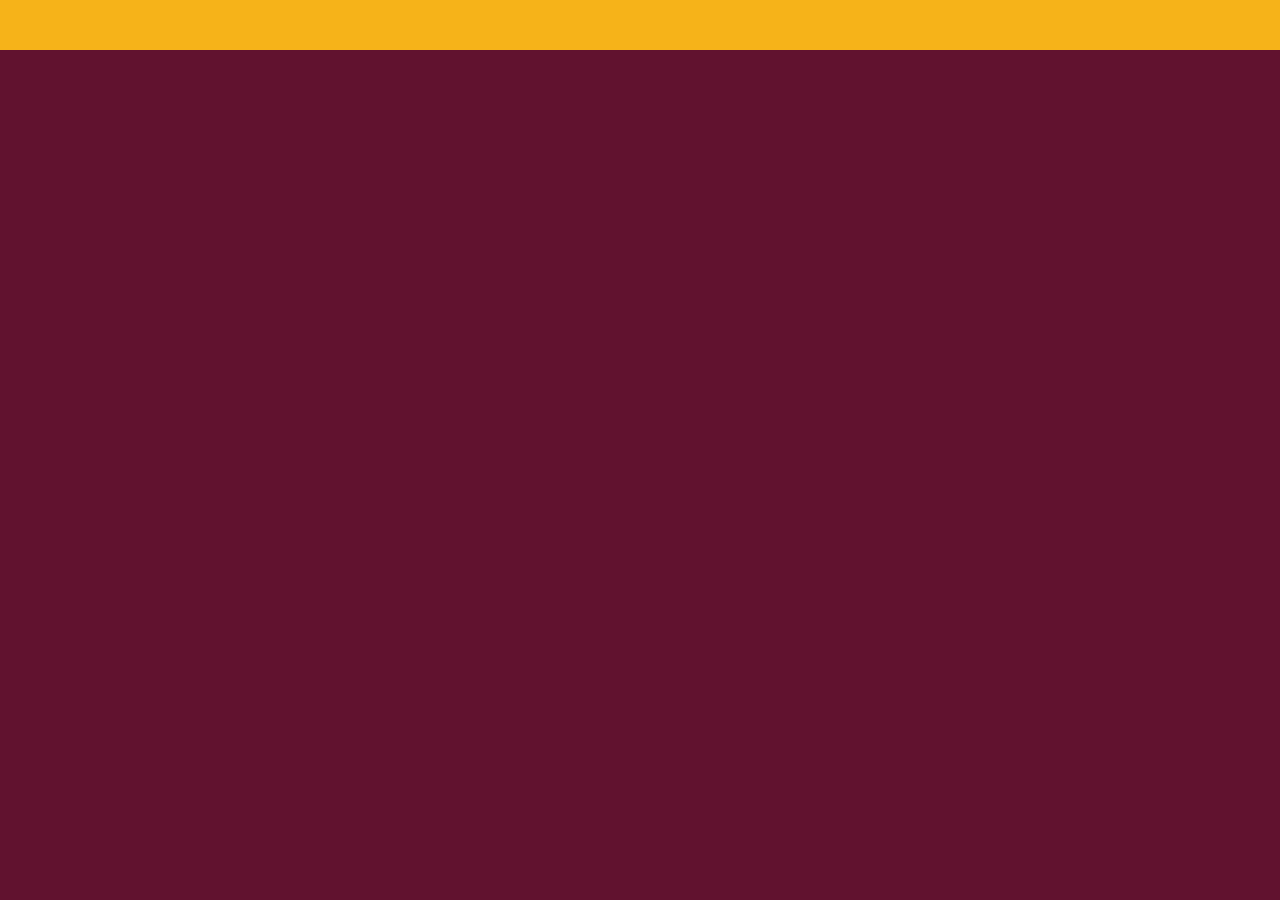
==== restaurant/index.html @ 797bd6df "link bootstrap 3.4.1" ====
<!DOCTYPE html>
<html lang="en">
<head>
    <meta charset="UTF-8">
    <meta http-equiv="X-UA-Compatible" content="IE=edge">
    <meta name="viewport" content="width=device-width, initial-scale=1.0">
    <title>Our restaurant</title>
    <link rel="stylesheet" href="https://stackpath.bootstrapcdn.com/bootstrap/3.4.1/css/bootstrap.min.css"
        integrity="sha384-HSMxcRTRxnN+Bdg0JdbxYKrThecOKuH5zCYotlSAcp1+c8xmyTe9GYg1l9a69psu" crossorigin="anonymous">
    <link rel="stylesheet" href="css/style.css">
    <link rel="preconnect" href="https://fonts.gstatic.com">
    <link href="https://fonts.googleapis.com/css2?family=Oxygen:wght@300;400;700&display=swap" rel="stylesheet">

</head>
<body>
    <header>
        <nav id="header-nav" class="navbar navbar-default">
            <div class="container">
                <div class="navbar-header">
                    <a href="index.html" class="">
                        <div id="logo-img" alt="logo image"></div>                    
                    </a> 
                </div>
            </div>
        </nav>
    </header>


   


    <script src="https://stackpath.bootstrapcdn.com/bootstrap/3.4.1/js/bootstrap.min.js"
        integrity="sha384-aJ21OjlMXNL5UyIl/XNwTMqvzeRMZH2w8c5cRVpzpU8Y5bApTppSuUkhZXN0VxHd"
        crossorigin="anonymous"></script>
</body>
</html>
---- restaurant/css/style.css ----
body {
  font-size: 16px;
  color: #fff;
  background-color: #61122f;
  font-family: "Oxygen", sans-serif;
}
#header-nav {
  background-color: #f6b319;
  border-radius: 0;
  border: 0;
}
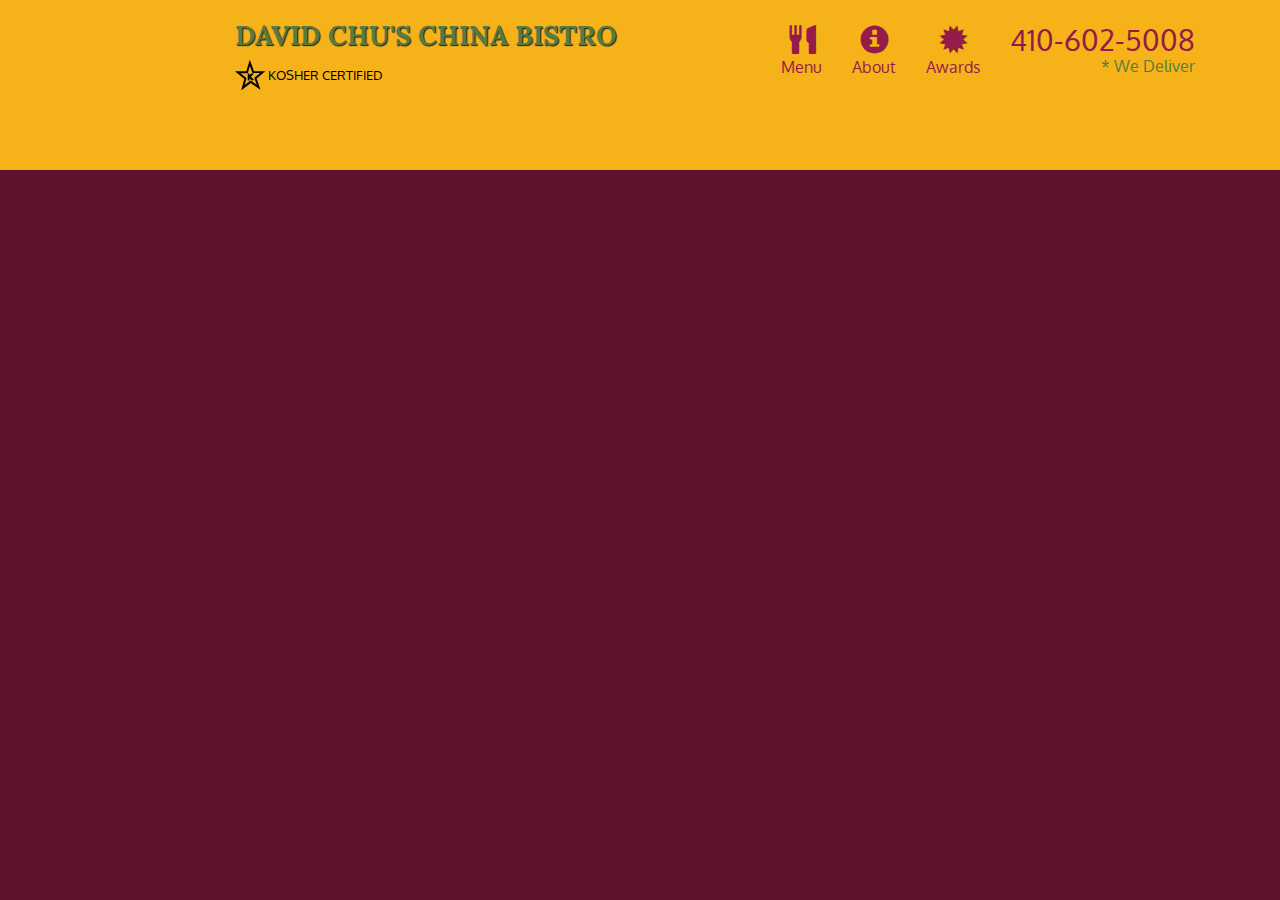
==== commit d3ca7f5b: "header done" ====
--- a/restaurant/index.html
+++ b/restaurant/index.html
@@ -10,6 +10,8 @@
     <link rel="stylesheet" href="css/style.css">
     <link rel="preconnect" href="https://fonts.gstatic.com">
     <link href="https://fonts.googleapis.com/css2?family=Oxygen:wght@300;400;700&display=swap" rel="stylesheet">
+    <link rel="preconnect" href="https://fonts.gstatic.com">
+    <link href="https://fonts.googleapis.com/css2?family=Lora&display=swap" rel="stylesheet">
 
 </head>
 <body>
@@ -17,18 +19,63 @@
         <nav id="header-nav" class="navbar navbar-default">
             <div class="container">
                 <div class="navbar-header">
-                    <a href="index.html" class="">
+                    <a href="index.html" class="pull-left visible-lg visible-md">
                         <div id="logo-img" alt="logo image"></div>                    
-                    </a> 
+                    </a>
+                    <div class="navbar-brand">
+                        <a href="index.html"><h1>David Chu's China Bistro</h1></a>
+                            <p><img alt="Kosher sertified" src="css/star-k-logo.png">                        
+                                <span>Kosher certified</span>
+                            </p>
+                    </div>
+                    <button type="button" class="navbar-toggle collapsed" data-toggle="collapse" data-target="#collapsable-nav"
+                        aria-expanded="false">
+                        <span class="sr-only">Toggle navigation</span>
+                        <span class="icon-bar"></span>
+                        <span class="icon-bar"></span>
+                        <span class="icon-bar"></span>
                 </div>
+                <div id="collapsable-nav" class="collapse navbar-collapse">
+                    <ul id="nav-list" class="nav navbar-nav navbar-right">
+                        <li>
+                            <a href="menu-categories.html">
+                                <span class="glyphicon glyphicon-cutlery"></span><br class="hidden-xs"> Menu</a>
+                        </li>
+                        <li>
+                            <a href="#">
+                                <span class="glyphicon glyphicon-info-sign"></span><br class="hidden-xs"> About</a>
+                        </li>
+                        <li>
+                            <a href="#">
+                                <span class="glyphicon glyphicon-certificate"></span><br class="hidden-xs"> Awards</a>
+                        </li>
+                        <li id="phone" class="hidden-xs">
+                            <a href="tel:410-602-5008">
+                                <span>410-602-5008</span></a>
+                            <div>* We Deliver</div>
+                        </li>
+                    </ul><!-- #nav-list -->
+                </div><!-- .collapse .navbar-collapse -->
             </div>
         </nav>
     </header>
+
+    <div id="call-btn" class="visible-xs">
+        <a class="btn" href="tel:410-602-5008">
+            <span class="glyphicon glyphicon-earphone"></span>
+            410-602-5008
+        </a>
+    </div>
+    <div id="xs-deliver" class="text-center visible-xs">* We Deliver</div>
 
 
    
 
 
+    <script src="https://code.jquery.com/jquery-1.12.4.min.js"
+        integrity="sha384-nvAa0+6Qg9clwYCGGPpDQLVpLNn0fRaROjHqs13t4Ggj3Ez50XnGQqc/r8MhnRDZ"
+        crossorigin="anonymous"></script>
+    <!-- Include all compiled plugins (below), or include individual files as needed -->
     <script src="https://stackpath.bootstrapcdn.com/bootstrap/3.4.1/js/bootstrap.min.js"
         integrity="sha384-aJ21OjlMXNL5UyIl/XNwTMqvzeRMZH2w8c5cRVpzpU8Y5bApTppSuUkhZXN0VxHd"
         crossorigin="anonymous"></script>
--- a/restaurant/css/style.css
+++ b/restaurant/css/style.css
@@ -4,8 +4,158 @@
   background-color: #61122f;
   font-family: "Oxygen", sans-serif;
 }
+
+/** HEADER **/
 #header-nav {
   background-color: #f6b319;
   border-radius: 0;
   border: 0;
 }
+
+#logo-img {
+  background: url(/css/restaurant-logo_large.png) no-repeat;
+  width: 150px;
+  height: 150px;
+  margin: 10px 15px 10px 0;
+}
+
+.navbar-brand {
+  padding-top: 25px;
+}
+
+.navbar-brand h1 {
+  /* Restaurant name */
+  font-family: "Lora", serif;
+  color: #557c3e;
+  font-size: 1.5em;
+  text-transform: uppercase;
+  font-weight: bold;
+  text-shadow: 1px 1px 1px #222;
+  margin-top: 0;
+  margin-bottom: 0;
+  line-height: 0.75;
+}
+.navbar-brand a:hover,
+.navbar-brand a:focus {
+  text-decoration: none;
+}
+.navbar-brand p {
+  /* Kosher cert */
+  color: #000;
+  text-transform: uppercase;
+  font-size: 0.7em;
+  margin-top: 15px;
+}
+.navbar-brand p span {
+  /* Star-K */
+  vertical-align: middle;
+}
+
+#nav-list {
+  margin-top: 10px;
+}
+#nav-list a {
+  color: #951c49;
+  text-align: center;
+}
+#nav-list a:hover {
+  background: #e7e7e7;
+}
+#nav-list a span {
+  font-size: 1.8em;
+}
+
+#phone {
+  margin-top: 5px;
+}
+#phone a {
+  /* Phone number */
+  text-align: right;
+  padding-bottom: 0;
+}
+#phone div {
+  /* We Deliver */
+  color: #557c3e;
+  text-align: right;
+  padding-right: 15px;
+}
+
+.navbar-header button.navbar-toggle,
+.navbar-header .icon-bar {
+  border: 1px solid #61122f;
+}
+.navbar-header button.navbar-toggle {
+  clear: both;
+  margin-top: -30px;
+}
+/* END HEADER */
+
+/********** Large devices only **********/
+@media (min-width: 1200px) {
+}
+
+/********** Medium devices only **********/
+@media (min-width: 992px) and (max-width: 1199px) {
+  /* Header */
+  #logo-img {
+    background: url(/css/restaurant-logo_medium.png) no-repeat;
+    width: 100px;
+    height: 100px;
+    margin: 5px 5px 5px 0;
+  }
+  /* End Header */
+}
+
+/********** Small devices only **********/
+@media (min-width: 768px) and (max-width: 991px) {
+}
+
+/********** Extra small devices only **********/
+@media (max-width: 767px) {
+  /* Header */
+  .navbar-brand {
+    padding-top: 10px;
+    height: 80px;
+  }
+  .navbar-brand h1 {
+    /* Restaurant name */
+    padding-top: 10px;
+    font-size: 5vw; /* 1vw = 1% of viewport width */
+  }
+  .navbar-brand p {
+    /* Kosher cert */
+    font-size: 0.6em;
+    margin-top: 12px;
+  }
+  .navbar-brand p img {
+    /* Star-K */
+    height: 20px;
+  }
+
+  #collapsable-nav a {
+    /* Collapsed nav menu text */
+    font-size: 1.2em;
+  }
+  #collapsable-nav a span {
+    /* Collapsed nav menu glyph */
+    font-size: 1em;
+    margin-right: 5px;
+  }
+
+  #call-btn > a {
+    font-size: 1.5em;
+    display: block;
+    margin: 0 20px;
+    padding: 10px;
+    border: 2px solid #fff;
+    background-color: #f6b319;
+    color: #951c49;
+  }
+  #xs-deliver {
+    margin-top: 5px;
+    font-size: 0.7em;
+    letter-spacing: 0.1em;
+    text-transform: uppercase;
+  }
+  /* End Header */
+}
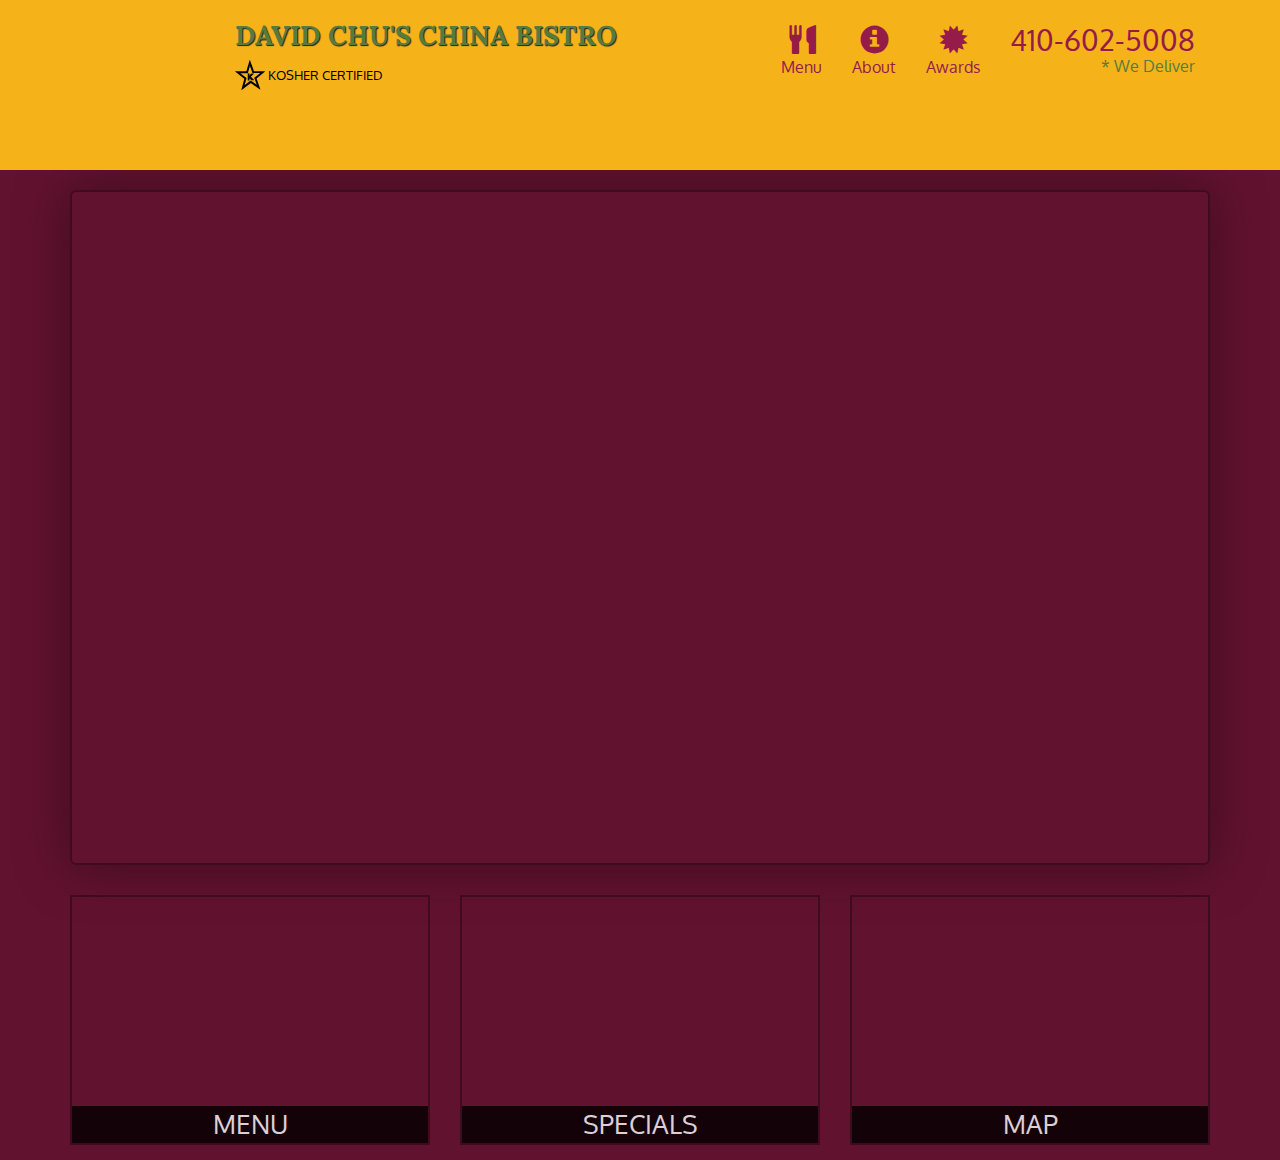
==== commit a79b3cf8: "header and main container done" ====
--- a/restaurant/index.html
+++ b/restaurant/index.html
@@ -68,6 +68,43 @@
     </div>
     <div id="xs-deliver" class="text-center visible-xs">* We Deliver</div>
 
+    
+    <div id="main-content" class="container"> 
+        <div class="jumbotron">
+            <img src="css/jumbotron_768.jpg" alt="Picture of restaurant" class="img-responsive visible-xs">
+        </div>
+        <div id="home-tiles" class="row">
+
+        </div>
+    
+        <div id="home-tiles" class="row">
+            <div class="col-md-4 col-sm-6 col-xs-12">
+                <a href="menu-categories.html">
+                    <div id="menu-tile"><span>menu</span></div>
+                </a>
+            </div>
+            <div class="col-md-4 col-sm-6 col-xs-12">
+                <a href="single-category.html">
+                    <div id="specials-tile"><span>specials</span></div>
+                </a>
+            </div>
+            <div class="col-md-4 col-sm-12 col-xs-12">
+                <a href="https://www.google.com/maps/place/David+Chu's+China+Bistro/@39.3635874,-76.7138622,17z/data=!4m6!1m3!3m2!1s0x89c81a14e7817803:0xab20a0e99daa17ea!2sDavid+Chu's+China+Bistro!3m1!1s0x89c81a14e7817803:0xab20a0e99daa17ea"
+                    target="_blank">
+                    <div id="map-tile">
+                        <iframe
+                            src="https://www.google.com/maps/embed?pb=!1m18!1m12!1m3!1d3084.675372390488!2d-76.71386218529199!3d39.3635874269356!2m3!1f0!2f0!3f0!3m2!1i1024!2i768!4f13.1!3m3!1m2!1s0x89c81a14e7817803%3A0xab20a0e99daa17ea!2sDavid+Chu&#39;s+China+Bistro!5e0!3m2!1sen!2sus!4v1452824864156"
+                            width="100%" height="250" frameborder="0" style="border:0" allowfullscreen></iframe>
+                        <span>map</span>
+                    </div>
+            
+                </a>
+            </div>
+        </div>
+    </div>
+
+    
+
 
    
 
--- a/restaurant/css/style.css
+++ b/restaurant/css/style.css
@@ -90,8 +90,58 @@
 }
 /* END HEADER */
 
+/* HOME PAGE */
+.container .jumbotron {
+  box-shadow: 0 0 50px #3f0c1f;
+  border: 2px solid #3f0c1f;
+}
+#menu-tile,
+#specials-tile,
+#map-tile {
+  height: 250px;
+  width: 100%;
+  margin-bottom: 15px;
+  position: relative;
+  border: 2px solid #3f0c1f;
+  overflow: hidden;
+}
+#menu-tile:hover,
+#specials-tile:hover,
+#map-tile:hover {
+  box-shadow: 0 1px 5px 1px #cccccc;
+}
+
+#menu-tile {
+  background: url(/css/menu-tile.jpg) no-repeat;
+  background-position: center;
+}
+#specials-tile {
+  background: url(/css/specials-tile.jpg) no-repeat;
+  background-position: center;
+}
+
+#menu-tile span,
+#specials-tile span,
+#map-tile span {
+  position: absolute;
+  bottom: 0;
+  right: 0;
+  width: 100%;
+  text-align: center;
+  font-size: 1.6em;
+  text-transform: uppercase;
+  background-color: #000;
+  color: #fff;
+  opacity: 0.8;
+}
+/* END HOME PAGE */
+
 /********** Large devices only **********/
 @media (min-width: 1200px) {
+  .container .jumbotron {
+    background: url(/css/jumbotron_1200.jpg) no-repeat;
+    height: 675px;
+  }
 }
 
 /********** Medium devices only **********/
@@ -104,10 +154,22 @@
     margin: 5px 5px 5px 0;
   }
   /* End Header */
+  /* Home Page */
+  .container .jumbotron {
+    background: url(/css/jumbotron_992.jpg) no-repeat;
+    height: 558px;
+  }
 }
 
 /********** Small devices only **********/
 @media (min-width: 768px) and (max-width: 991px) {
+  /* Home Page */
+  .container .jumbotron {
+    background: url(/css/jumbotron_768.jpg) no-repeat;
+    height: 432px;
+  }
+
+  /* End Home Page */
 }
 
 /********** Extra small devices only **********/
@@ -158,4 +220,31 @@
     text-transform: uppercase;
   }
   /* End Header */
-}
+  /* Home Page */
+  .container .jumbotron {
+    margin-top: 30px;
+    padding: 0;
+  }
+  #menu-tile,
+  #specials-tile {
+    width: 360px;
+    margin: 0 auto 15px;
+  }
+}
+/********** Super extra small devices Only :-) (e.g., iPhone 4) **********/
+@media (max-width: 479px) {
+  /* Header */
+  .navbar-brand h1 {
+    /* Restaurant name */
+    padding-top: 5px;
+    font-size: 6vw;
+  }
+  /* End Header */
+
+  /* Home page */
+  #menu-tile,
+  #specials-tile {
+    width: 280px;
+    margin: 0 auto 15px;
+  }
+}
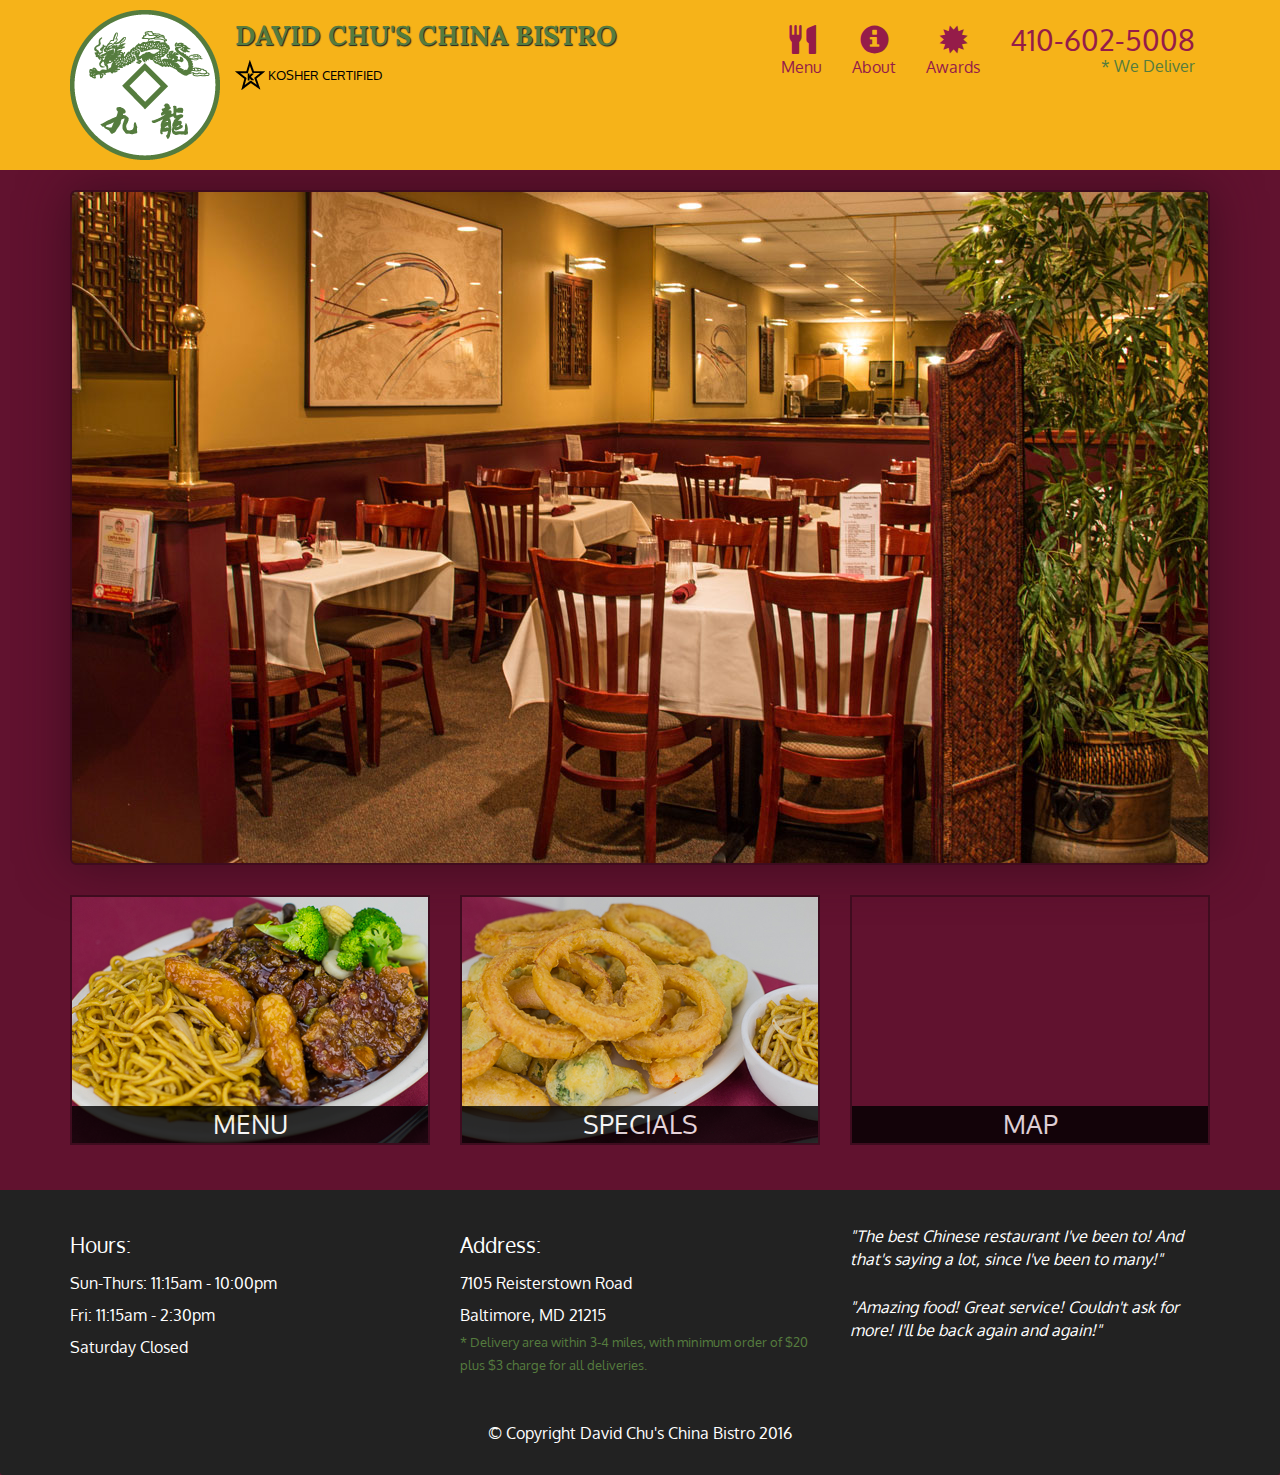
==== commit 62a722f8: "footer done" ====
--- a/restaurant/index.html
+++ b/restaurant/index.html
@@ -74,10 +74,6 @@
             <img src="css/jumbotron_768.jpg" alt="Picture of restaurant" class="img-responsive visible-xs">
         </div>
         <div id="home-tiles" class="row">
-
-        </div>
-    
-        <div id="home-tiles" class="row">
             <div class="col-md-4 col-sm-6 col-xs-12">
                 <a href="menu-categories.html">
                     <div id="menu-tile"><span>menu</span></div>
@@ -102,13 +98,31 @@
             </div>
         </div>
     </div>
-
-    
-
-
-   
-
-
+    <footer class="panel-footer">
+        <div class="container">
+            <div class="row">
+                <section id="hours" class="col-sm-4">
+                    <span>Hours:</span><br>
+                    Sun-Thurs: 11:15am - 10:00pm<br>
+                    Fri: 11:15am - 2:30pm<br>
+                    Saturday Closed
+                    <hr class="visible-xs">
+                </section>
+                <section id="address" class="col-sm-4">
+                    <span>Address:</span><br>
+                    7105 Reisterstown Road<br>
+                    Baltimore, MD 21215
+                    <p>* Delivery area within 3-4 miles, with minimum order of $20 plus $3 charge for all deliveries.</p>
+                    <hr class="visible-xs">
+                </section>
+                <section id="testimonials" class="col-sm-4">
+                    <p>"The best Chinese restaurant I've been to! And that's saying a lot, since I've been to many!"</p>
+                    <p>"Amazing food! Great service! Couldn't ask for more! I'll be back again and again!"</p>
+                </section>
+            </div>
+            <div class="text-center">&copy; Copyright David Chu's China Bistro 2016</div>
+        </div>
+    </footer>
     <script src="https://code.jquery.com/jquery-1.12.4.min.js"
         integrity="sha384-nvAa0+6Qg9clwYCGGPpDQLVpLNn0fRaROjHqs13t4Ggj3Ez50XnGQqc/r8MhnRDZ"
         crossorigin="anonymous"></script>
--- a/restaurant/css/style.css
+++ b/restaurant/css/style.css
@@ -13,7 +13,7 @@
 }
 
 #logo-img {
-  background: url(/css/restaurant-logo_large.png) no-repeat;
+  background: url(restaurant-logo_large.png) no-repeat;
   width: 150px;
   height: 150px;
   margin: 10px 15px 10px 0;
@@ -88,6 +88,38 @@
   clear: both;
   margin-top: -30px;
 }
+
+/* FOOTER */
+.panel-footer {
+  margin-top: 30px;
+  padding-top: 35px;
+  padding-bottom: 30px;
+  background-color: #222;
+  border-top: 0;
+}
+.panel-footer div.row {
+  margin-bottom: 35px;
+}
+#hours,
+#address {
+  line-height: 2;
+}
+#hours > span,
+#address > span {
+  font-size: 1.3em;
+}
+#address p {
+  color: #557c3e;
+  font-size: 0.8em;
+  line-height: 1.8;
+}
+#testimonials {
+  font-style: italic;
+}
+#testimonials p:nth-child(2) {
+  margin-top: 25px;
+}
+/* END FOOTER */
 /* END HEADER */
 
 /* HOME PAGE */
@@ -112,11 +144,11 @@
 }
 
 #menu-tile {
-  background: url(/css/menu-tile.jpg) no-repeat;
+  background: url(menu-tile.jpg) no-repeat;
   background-position: center;
 }
 #specials-tile {
-  background: url(/css/specials-tile.jpg) no-repeat;
+  background: url(specials-tile.jpg) no-repeat;
   background-position: center;
 }
 
@@ -139,7 +171,7 @@
 /********** Large devices only **********/
 @media (min-width: 1200px) {
   .container .jumbotron {
-    background: url(/css/jumbotron_1200.jpg) no-repeat;
+    background: url(jumbotron_1200.jpg) no-repeat;
     height: 675px;
   }
 }
@@ -148,7 +180,7 @@
 @media (min-width: 992px) and (max-width: 1199px) {
   /* Header */
   #logo-img {
-    background: url(/css/restaurant-logo_medium.png) no-repeat;
+    background: url(restaurant-logo_medium.png) no-repeat;
     width: 100px;
     height: 100px;
     margin: 5px 5px 5px 0;
@@ -156,7 +188,7 @@
   /* End Header */
   /* Home Page */
   .container .jumbotron {
-    background: url(/css/jumbotron_992.jpg) no-repeat;
+    background: url(jumbotron_992.jpg) no-repeat;
     height: 558px;
   }
 }
@@ -165,7 +197,7 @@
 @media (min-width: 768px) and (max-width: 991px) {
   /* Home Page */
   .container .jumbotron {
-    background: url(/css/jumbotron_768.jpg) no-repeat;
+    background: url(jumbotron_768.jpg) no-repeat;
     height: 432px;
   }
 
@@ -220,6 +252,18 @@
     text-transform: uppercase;
   }
   /* End Header */
+  /* Footer */
+  .panel-footer section {
+    margin-bottom: 30px;
+    text-align: center;
+  }
+  .panel-footer section:nth-child(3) {
+    margin-bottom: 0; /* margin already exists on the whole row */
+  }
+  .panel-footer section hr {
+    width: 50%;
+  }
+  /* End Footer */
   /* Home Page */
   .container .jumbotron {
     margin-top: 30px;
